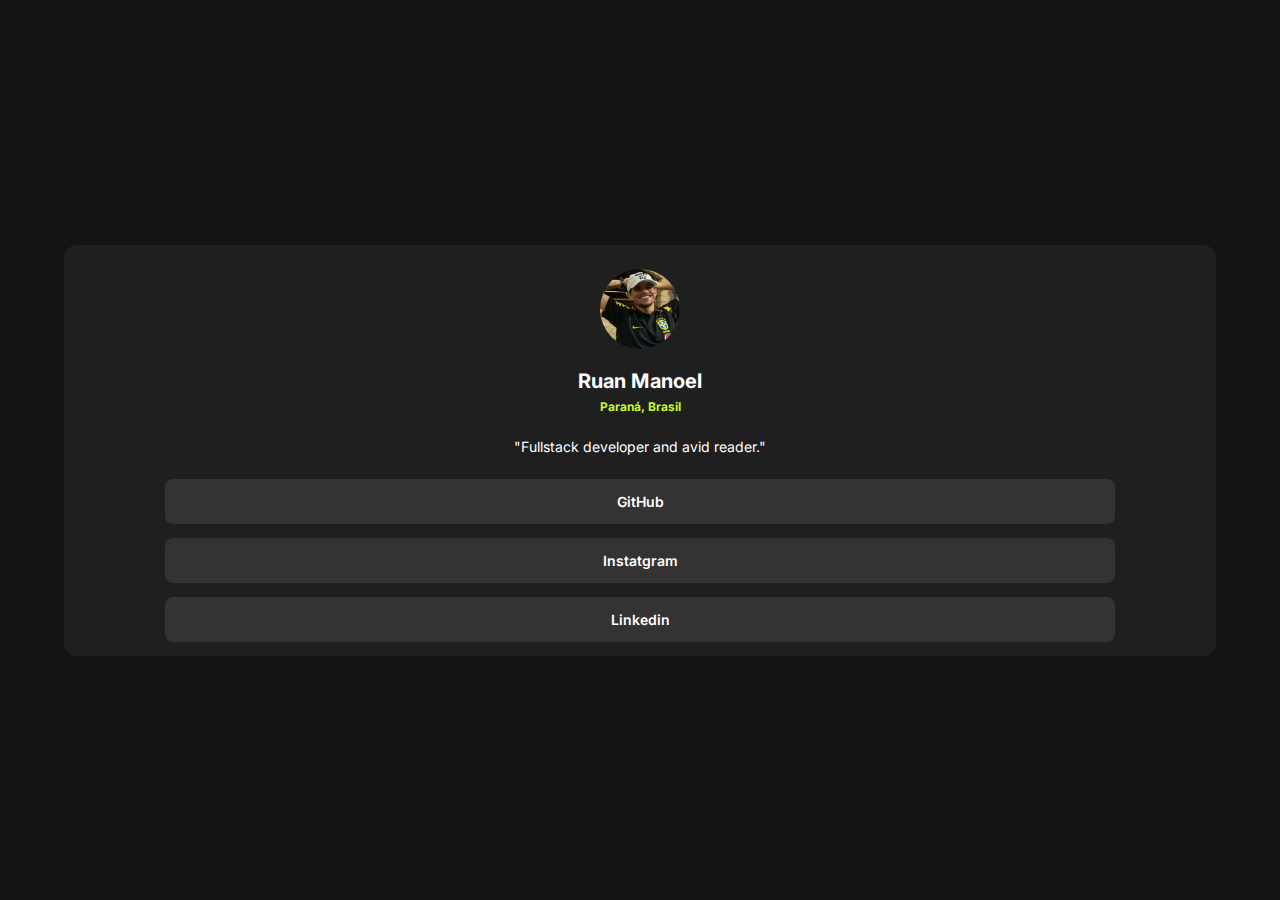
==== social-links.html @ 7bef3870 "adicionando area de social links" ====
<!DOCTYPE html>
<html lang="pt-br">
  <head>
    <meta charset="UTF-8" />
    <link rel="preconnect" href="https://fonts.googleapis.com" />
    <link rel="preconnect" href="https://fonts.gstatic.com" crossorigin />
    <meta name="viewport" content="width=device-width, initial-scale=1.0" />
    <title>Ruan Manoel - Social Links</title>
    <link rel="stylesheet" href="social-links.css" />
    <!-- Fonts -->
    <link
      href="https://fonts.googleapis.com/css2?family=Inter:ital,opsz,wght@0,14..32,100..900;1,14..32,100..900&display=swap"
      rel="stylesheet"
    />
  </head>
  <body>
    <main>
      <div id="profile">
        <div id="image-profile">
          <img src="/ruan.jpg" alt="" />
        </div>
        <div id="info">
          <h1 id="name-user">Ruan Manoel</h1>
          <h3 id="location">Paraná, Brasil</h3>
          <span id="about">"Fullstack developer and avid reader."</span>
        </div>
      </div>
      <a href="https://github.com/ruuanmanoel">GitHub</a>
      <a href="https://www.instagram.com/ruanmanoel_/">Instatgram</a>
      <a href="http://linkedin.com/in/ruuanmanoel">Linkedin</a>
    </main>
  </body>
</html>
---- social-links.css ----
:root {
  font-family: "Inter", sans-serif;
  font-weight: 400;
  font-size: 14px;

  --Green: hsl(75, 94%, 57%);
  --White: hsl(0, 0%, 100%);
  --Grey-700: hsl(0, 0%, 20%);
  --Grey-800: hsl(0, 0%, 12%);
  --Grey-900: hsl(0, 0%, 8%);
}

body {
  margin: 0;
  display: flex;
  place-items: center;
  justify-content: center;
  min-width: 320px;
  min-height: 100vh;
  background-color: var(--Grey-900);
}

main {
  width: 90vw;
  display: flex;
  flex-direction: column;
  align-items: center;
  background-color: var(--Grey-800);
  border-radius: 13px;
}
#image-profile {
  width: 100%;
  display: flex;
  align-items: center;
  justify-content: center;
  margin-top: 24px;
}
#image-profile > img {
  width: 80px;
  height: 80px;
  border-radius: 50%;
}
h1 {
  color: var(--White);
  text-align: center;
  font-size: 20px;
  font-weight: 700;
  margin-block: 20px 6px;
  letter-spacing: 0.1px;
}
h3 {
  color: var(--Green);
  text-align: center;
  font-size: 12px;
  margin-block: 0 24px;
}
#about {
  display: inline-block;
  margin-bottom: 24px;
  color: var(--White);
  font-weight: 400;
  font-size: 14px;
}
a {
  display: block;
  background-color: var(--Grey-700);
  width: 80%;
  text-align: center;
  color: var(--White);
  font-weight: 600;
  padding: 14px;
  border: none;
  border-radius: 8px;
  margin-bottom: 14px;
  text-decoration: none;
}

a:hover {
  background-color: var(--Green);
  color: var(--Grey-800);
}
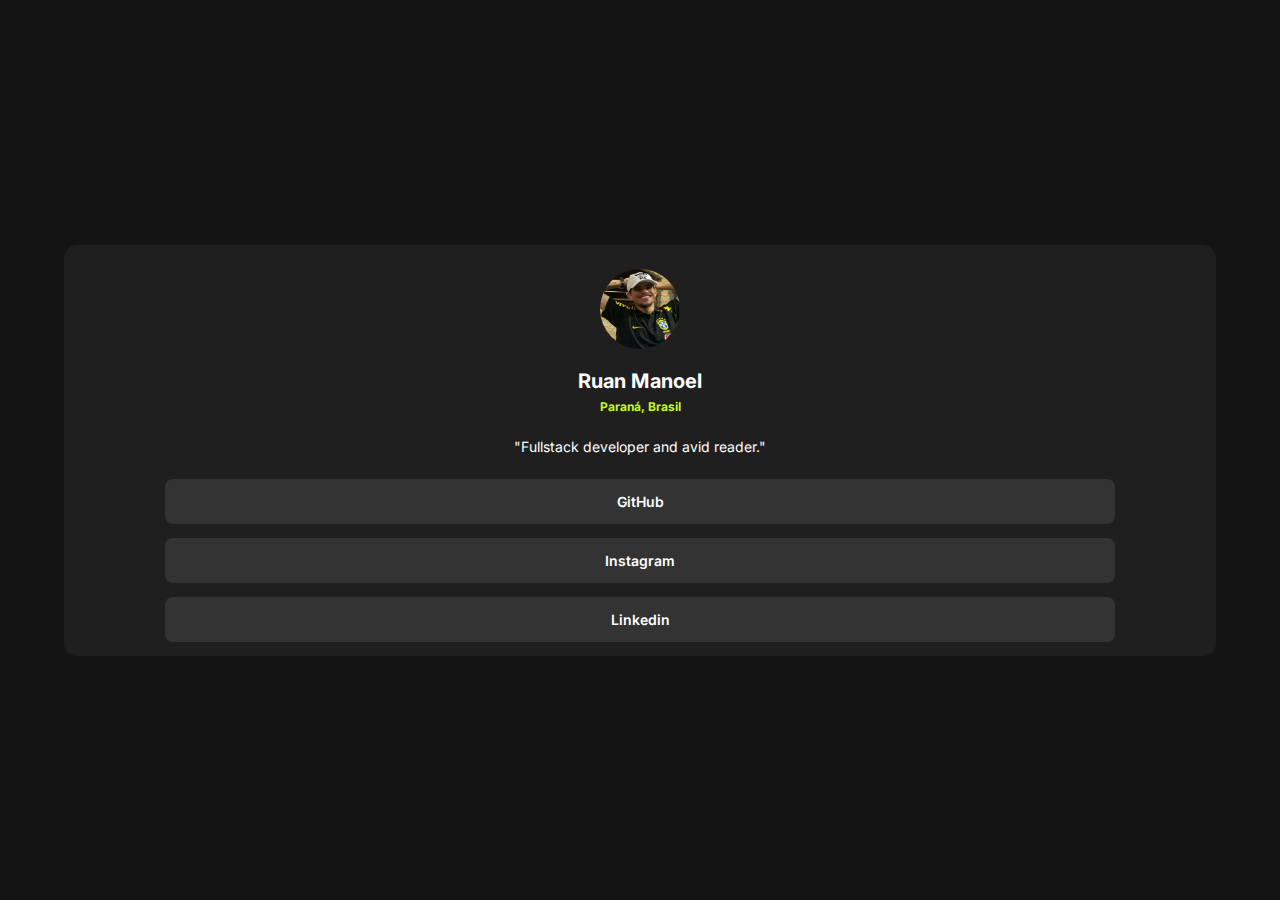
==== commit ee670930: "correção nome instagram" ====
--- a/social-links.html
+++ b/social-links.html
@@ -26,7 +26,7 @@
         </div>
       </div>
       <a href="https://github.com/ruuanmanoel">GitHub</a>
-      <a href="https://www.instagram.com/ruanmanoel_/">Instatgram</a>
+      <a href="https://www.instagram.com/ruanmanoel_/">Instagram</a>
       <a href="http://linkedin.com/in/ruuanmanoel">Linkedin</a>
     </main>
   </body>
